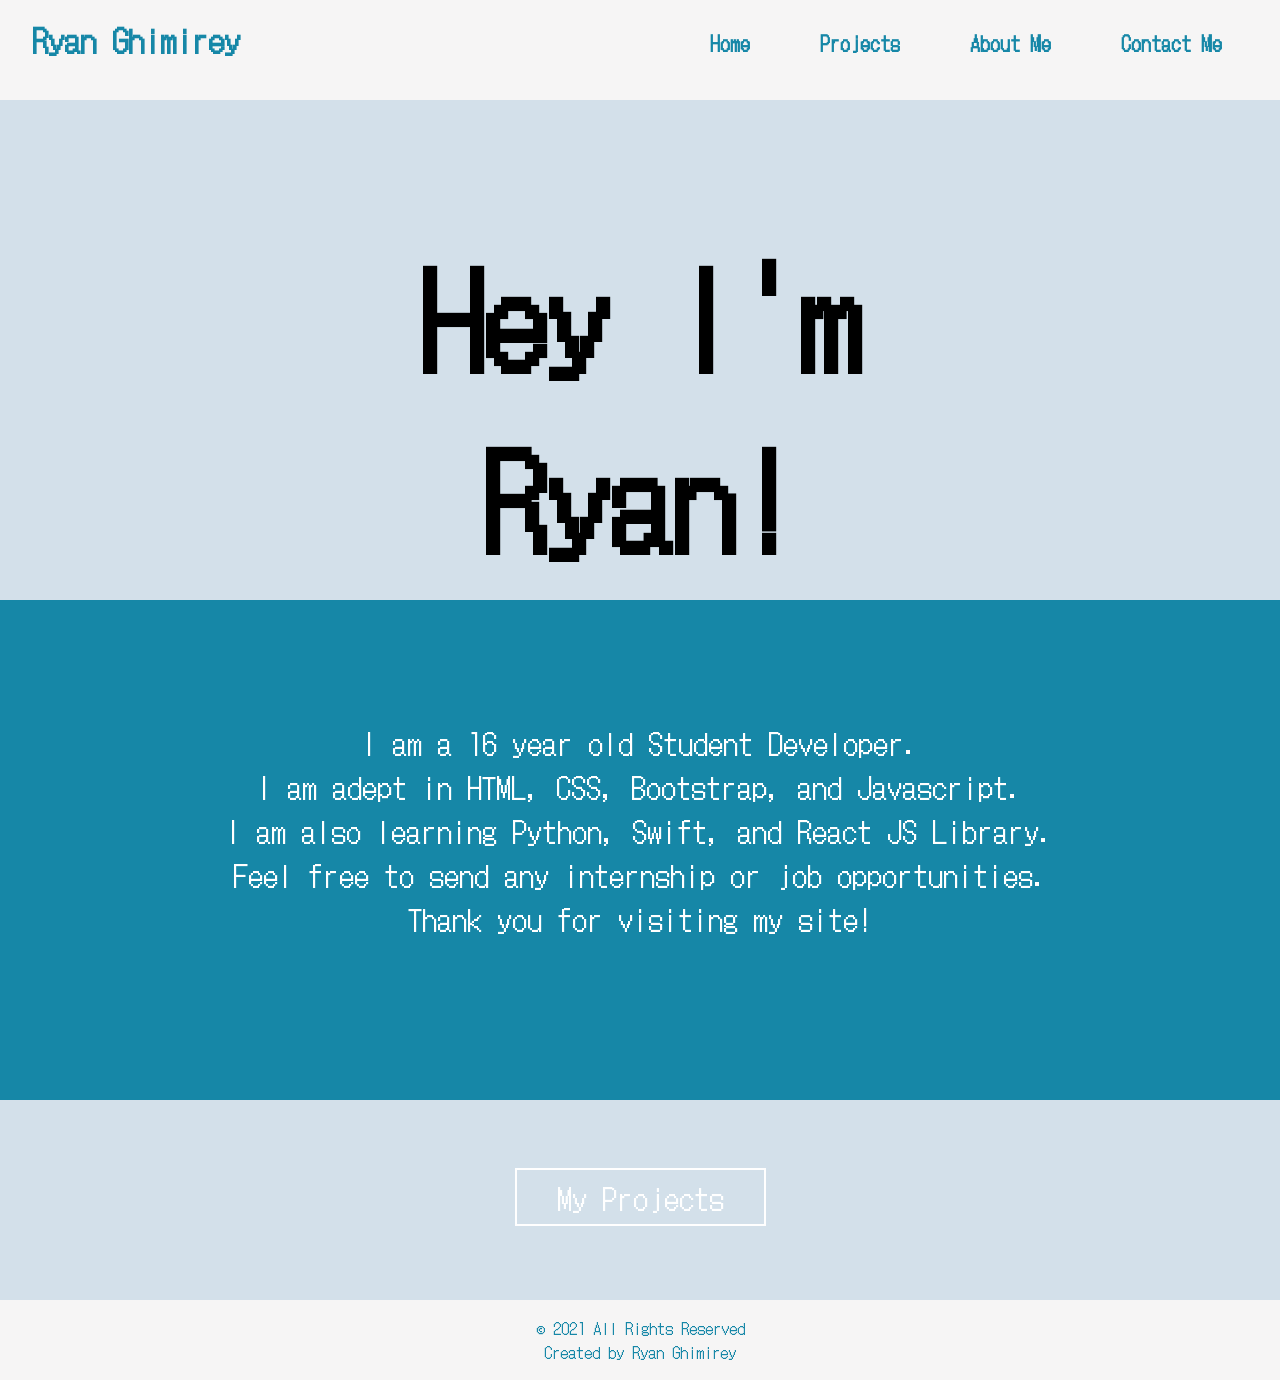
==== index.html @ a5db9faa "Updated Home href" ====
<html>
    <!DOCTYPE html>
    <html lang="en">
    <head>
        <meta charset="UTF-8">
        <meta http-equiv="X-UA-Compatible" content="IE=edge">
        <meta name="viewport" content="width=device-width, initial-scale=1.0">
        <title>Ryan Ghimirey</title>
        <link rel="stylesheet" href="stylesheet.css">
        <link rel="preconnect" href="https://fonts.gstatic.com">
<link href="https://fonts.googleapis.com/css2?family=DotGothic16&display=swap" rel="stylesheet">
    </head>
    <body>
        <div id="grid">
            <div class="navbar">
                
                    <nav>
                        <li class="page"><a href="https://ryanghimirey.github.io" target="blank"> Home </a></li>
                        <li class="page"><a href="https://github.com/RyanGhimirey" target="blank"> Projects </a></li>
                        <li class="page"><a href="https://github.com/RyanGhimirey" target="blank"> About Me </a></li>
                        <li class="page"><a href="https://github.com/RyanGhimirey" target="blank"> Contact Me </a></li>
                    </nav>
                    <h1 id="titlename">
                        Ryan Ghimirey
                    </h1>
            </div>

            <div class="header">
                <h1 id="announce">Hey I'm Ryan!</h1>
            </div>
            <div class="body">
                <p id="description">I am a 16 year old Student Developer. <br>
                    I am adept in HTML, CSS, Bootstrap, and Javascript. <br>
                    I am also learning Python, Swift, and React JS Library.<br> 
                    Feel free to send any internship or job opportunities.<br>
                    Thank you for visiting my site!</p>

                
            </div>
            <div class= "projects">
                <ul>
                    <li id="projectsbtn"><a class="btnborder" href="https://github.com/RyanGhimirey">My Projects</a></li>
                </ul>
            </div>
            <div class="footer">
                <p id="footertext">© 2021 All Rights Reserved <br>
                Created by Ryan Ghimirey</p>
            </div>
        </div>
 
    </body>
    </html>
</html>
---- stylesheet.css ----
*{
    margin:0;
    padding:0;
    
}
body{
    font-family:'DotGothic16', sans-serif;
    background-color: #f6f5f5;
}

.grid{
    display: grid;
    width: 100%;
    grid-template-columns: 1fr;
    grid-template-rows: 1fr 1fr 1fr 1fr;
    grid-template-areas: 
    "navbar"
    "header"
    "body"
    "projects"
    "footer";
    height: 100%;
}
/*For Navigation Bar*/
.navbar{
    grid-area:navbar;
    background-color: #f6f5f5;
    width: 100%;
    height: 100px;
    
    
}
nav{
    float:right;
    list-style-type: none;
    padding: 1.75em;
    font-weight: bolder;
    
      
}
.page{
    display: inline;
    padding: 1.5em;
    font-size: 20px;
    
}
#titlename{
    float: left;
    padding-top: 0.5em;
    padding-left: 1em;
    color: #1687a7;
    
    
    
}

a{
    text-decoration: none;
    color: #1687a7;
}
a:hover{
    color: #19456b;
}
/*For Header*/
.header{
    grid-area:header;
    background-color: #d3e0ea;
    width: 100%;
    height: 500px;
    
    
}
#announce{
    text-align: center;
    margin: 0 auto;
    width: 50%;
    padding-top:1em;
    font-size: 125px;
}
#announce{

  animation-name: textanimation;
  animation-duration:5s ;
  animation-iteration-count: infinite;
}
@keyframes textanimation{
    from{color:white}
    to{color:#28527a}
    to{color:#025955}
    to{color:#276678}
    to{color:#1687a7}
    to{color:#1687a7}  
}
/* For body */
.body{
    grid-area:body;
    background-color: #1687a7;
    width: 100%;
    height: 500px;
}
#description{
    text-align: center;
    font-size: 30px;
    padding-top: 4em;
    color: white;
}
/*For Projects */
.projects{
    grid-area: projects;
    background-color: #d3e0ea;
    width: 100%;
    height: 200px;
}
/*Projects Button */
#projectsbtn{
    text-align: center;
    font-size: 30px;
    padding-top: 2.5em;
  
}
.btnborder{
    border: solid white 2px;
    padding:40px;
    padding-top:5px;
    padding-bottom: 5px;
    color: white;
}
.btnborder:hover{
    color: white;
    background-color:#1687a7;
}
/* For Footer */
.footer{
    grid-area:footer;
    background-color: #f6f5f5;
    width: 100%;
    height: 80px;
}
#footertext{
    text-align: center;
    padding-top: 1em;
    color:#1687a7;

}
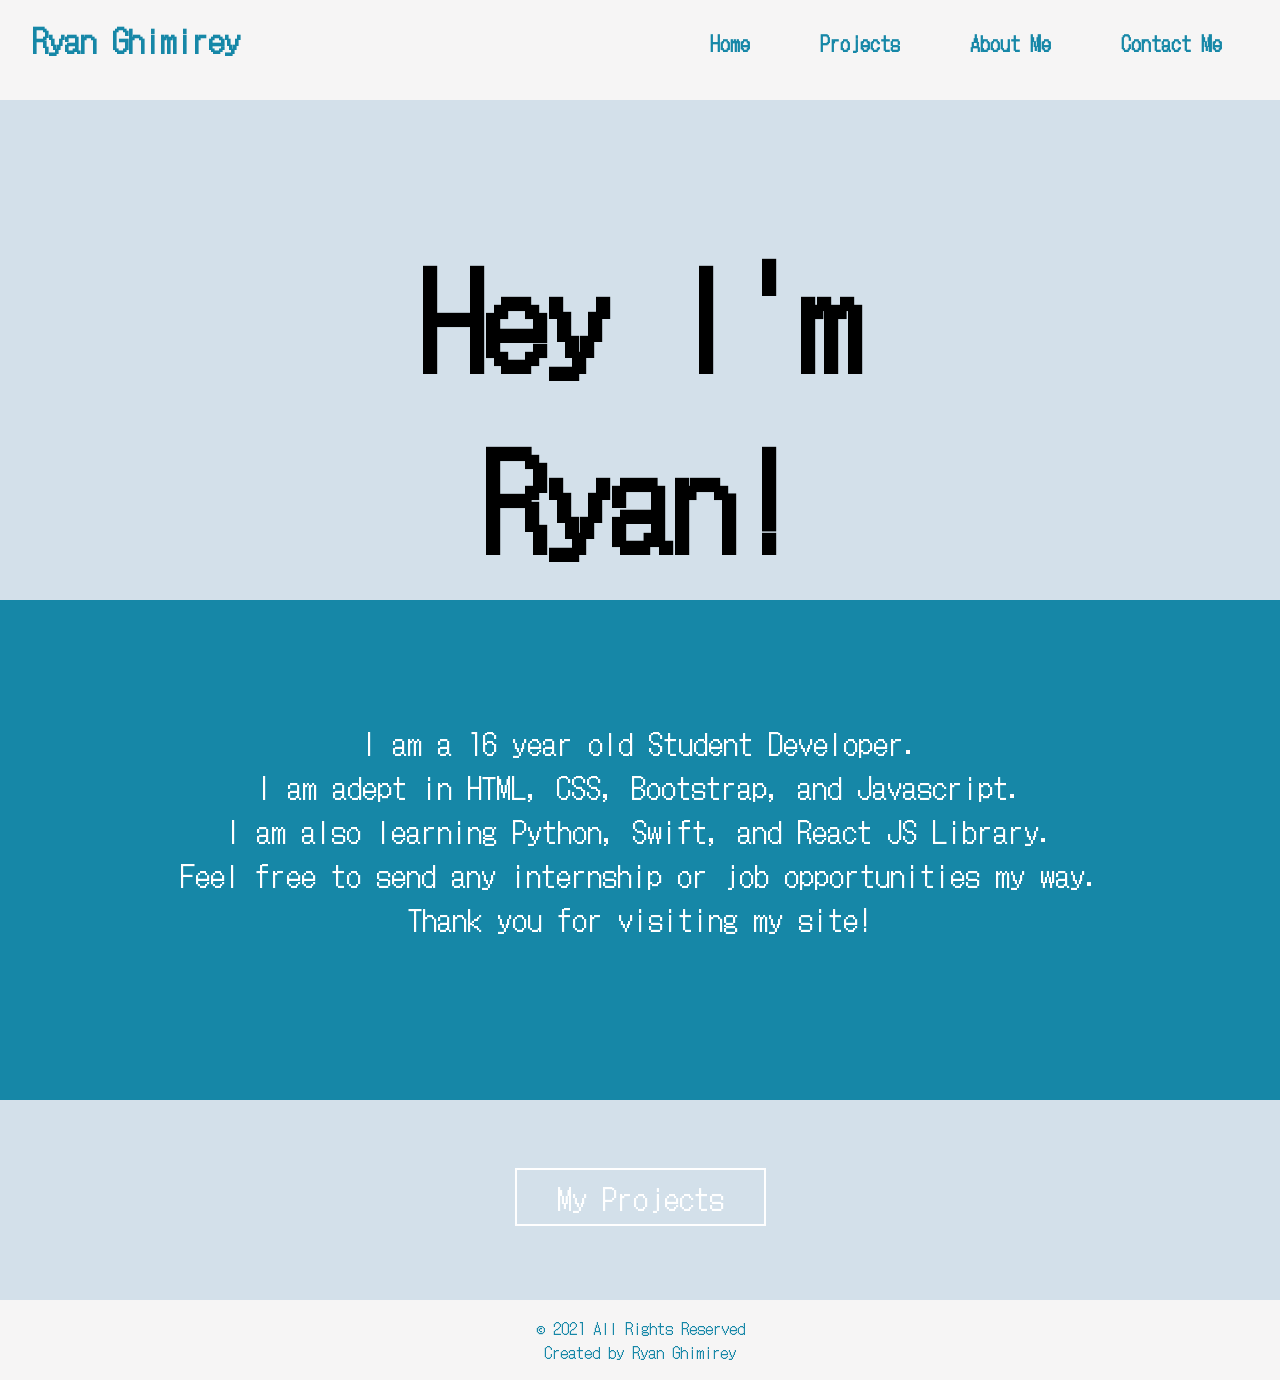
==== commit 07498094: "Updates" ====
--- a/index.html
+++ b/index.html
@@ -32,14 +32,14 @@
                 <p id="description">I am a 16 year old Student Developer. <br>
                     I am adept in HTML, CSS, Bootstrap, and Javascript. <br>
                     I am also learning Python, Swift, and React JS Library.<br> 
-                    Feel free to send any internship or job opportunities.<br>
+                    Feel free to send any internship or job opportunities my way.<br>
                     Thank you for visiting my site!</p>
 
                 
             </div>
             <div class= "projects">
                 <ul>
-                    <li id="projectsbtn"><a class="btnborder" href="https://github.com/RyanGhimirey">My Projects</a></li>
+                    <li id="projectsbtn"><a class="btnborder" href="https://github.com/RyanGhimirey?tab=repositories">My Projects</a></li>
                 </ul>
             </div>
             <div class="footer">
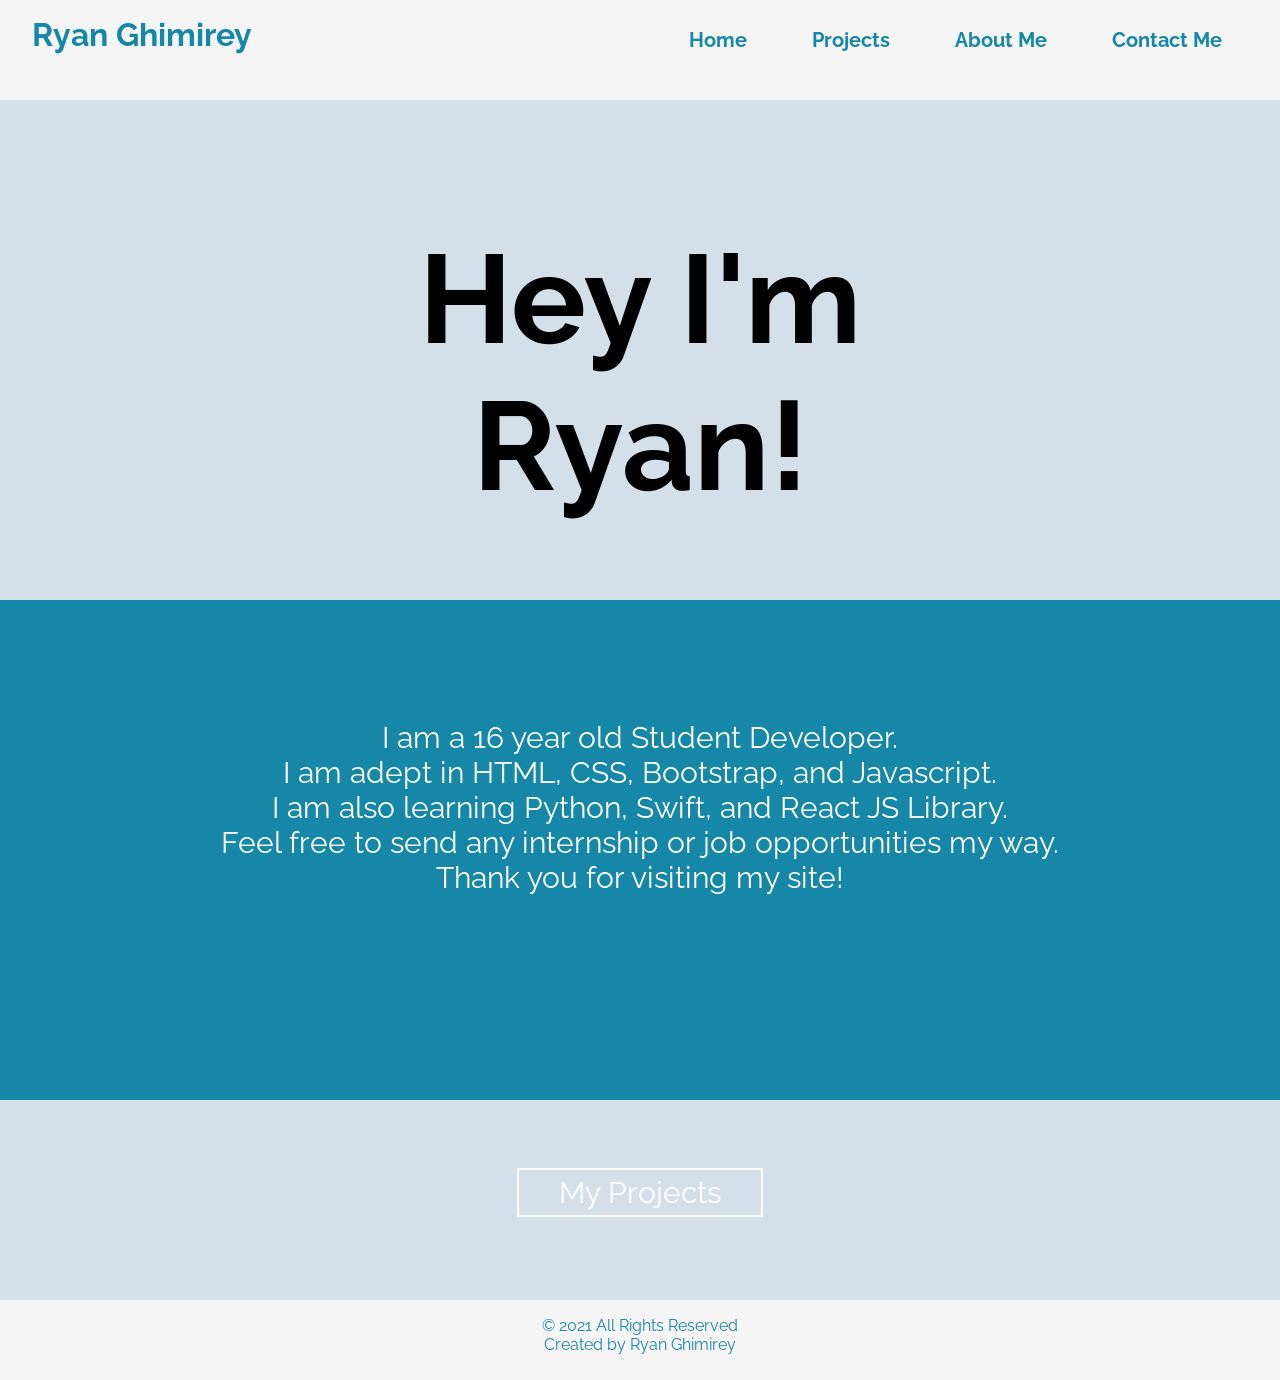
==== commit 861c8e4f: "Font Updates" ====
--- a/index.html
+++ b/index.html
@@ -8,7 +8,8 @@
         <title>Ryan Ghimirey</title>
         <link rel="stylesheet" href="stylesheet.css">
         <link rel="preconnect" href="https://fonts.gstatic.com">
-<link href="https://fonts.googleapis.com/css2?family=DotGothic16&display=swap" rel="stylesheet">
+        <link rel="preconnect" href="https://fonts.gstatic.com">
+        <link href="https://fonts.googleapis.com/css2?family=Raleway:wght@200&display=swap" rel="stylesheet">
     </head>
     <body>
         <div id="grid">
@@ -21,7 +22,7 @@
                         <li class="page"><a href="https://github.com/RyanGhimirey" target="blank"> Contact Me </a></li>
                     </nav>
                     <h1 id="titlename">
-                        Ryan Ghimirey
+                        <a href="https://ryanghimirey.github.io">Ryan Ghimirey</a>
                     </h1>
             </div>
 
--- a/stylesheet.css
+++ b/stylesheet.css
@@ -4,7 +4,7 @@
     
 }
 body{
-    font-family:'DotGothic16', sans-serif;
+    font-family: 'Raleway', sans-serif;
     background-color: #f6f5f5;
 }
 
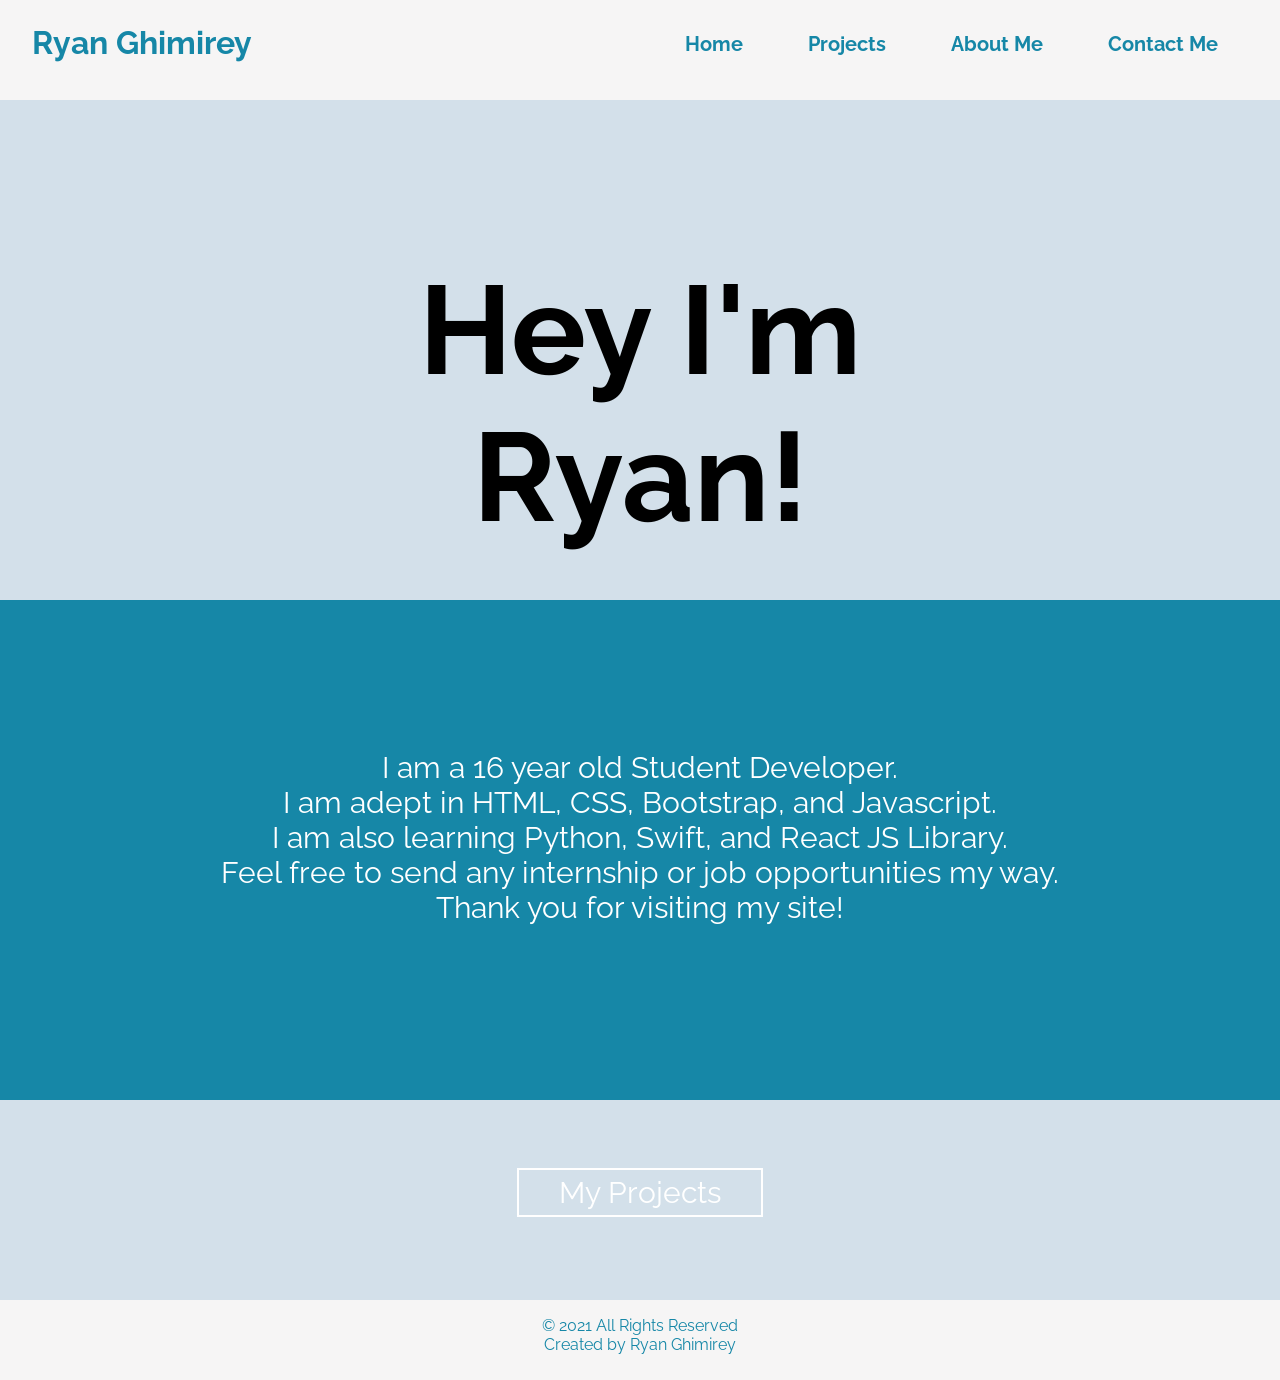
==== commit 8e6425e9: "Added Contact Me Link Contact Me selection sends user to gmail link." ====
--- a/index.html
+++ b/index.html
@@ -19,7 +19,7 @@
                         <li class="page"><a href="https://ryanghimirey.github.io" target="blank"> Home </a></li>
                         <li class="page"><a href="https://github.com/RyanGhimirey" target="blank"> Projects </a></li>
                         <li class="page"><a href="https://github.com/RyanGhimirey" target="blank"> About Me </a></li>
-                        <li class="page"><a href="https://github.com/RyanGhimirey" target="blank"> Contact Me </a></li>
+                        <li class="page"><a href="https://mail.google.com/mail/u/0/?fs=1&tf=cm&source=mailto&to=ryanghimireyofficial@gmail.com" target="blank"> Contact Me </a></li>
                     </nav>
                     <h1 id="titlename">
                         <a href="https://ryanghimirey.github.io">Ryan Ghimirey</a>
--- a/stylesheet.css
+++ b/stylesheet.css
@@ -33,7 +33,7 @@
 nav{
     float:right;
     list-style-type: none;
-    padding: 1.75em;
+    padding: 2em;
     font-weight: bolder;
     
       
@@ -46,7 +46,7 @@
 }
 #titlename{
     float: left;
-    padding-top: 0.5em;
+    padding-top: 0.75em;
     padding-left: 1em;
     color: #1687a7;
     
@@ -74,7 +74,7 @@
     text-align: center;
     margin: 0 auto;
     width: 50%;
-    padding-top:1em;
+    padding-top:1.25em;
     font-size: 125px;
 }
 #announce{
@@ -101,7 +101,7 @@
 #description{
     text-align: center;
     font-size: 30px;
-    padding-top: 4em;
+    padding-top: 5em;
     color: white;
 }
 /*For Projects */
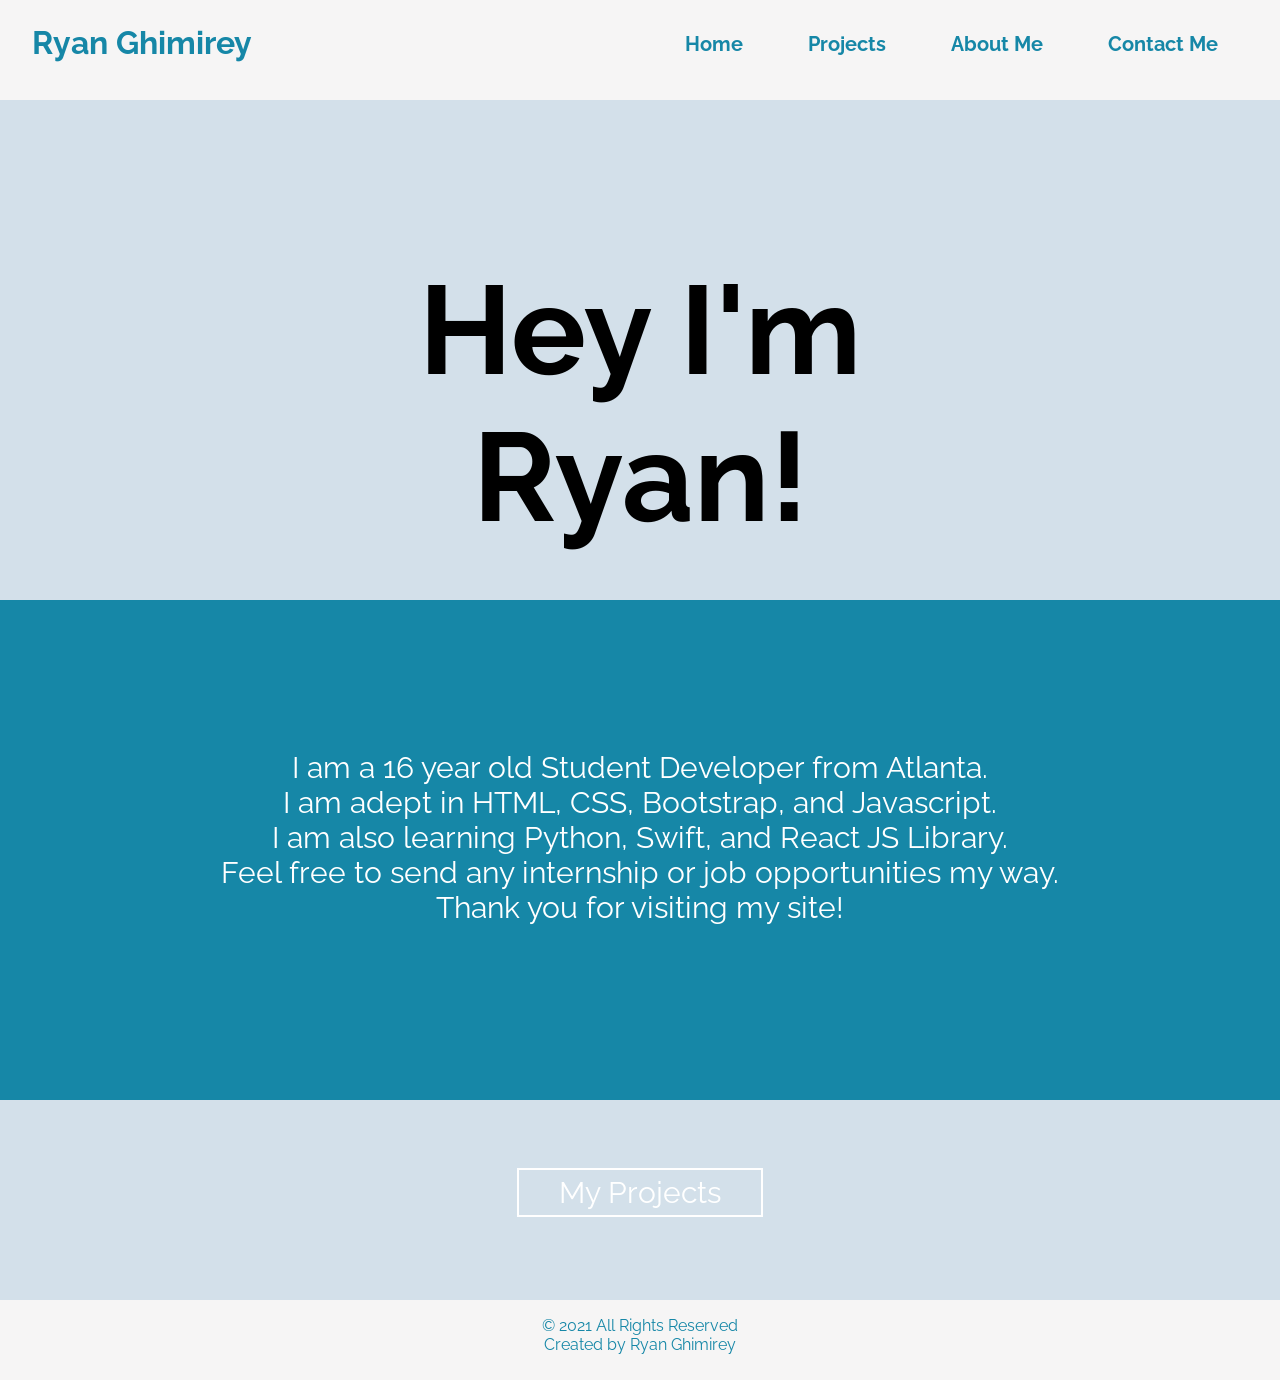
==== commit 84e235dd: "Updates" ====
--- a/index.html
+++ b/index.html
@@ -16,7 +16,7 @@
             <div class="navbar">
                 
                     <nav>
-                        <li class="page"><a href="https://ryanghimirey.github.io" target="blank"> Home </a></li>
+                        <li class="page"><a href="https://ryanghimirey.github.io"> Home </a></li>
                         <li class="page"><a href="https://github.com/RyanGhimirey" target="blank"> Projects </a></li>
                         <li class="page"><a href="https://github.com/RyanGhimirey" target="blank"> About Me </a></li>
                         <li class="page"><a href="https://mail.google.com/mail/u/0/?fs=1&tf=cm&source=mailto&to=ryanghimireyofficial@gmail.com" target="blank"> Contact Me </a></li>
@@ -30,7 +30,7 @@
                 <h1 id="announce">Hey I'm Ryan!</h1>
             </div>
             <div class="body">
-                <p id="description">I am a 16 year old Student Developer. <br>
+                <p id="description">I am a 16 year old Student Developer from Atlanta. <br>
                     I am adept in HTML, CSS, Bootstrap, and Javascript. <br>
                     I am also learning Python, Swift, and React JS Library.<br> 
                     Feel free to send any internship or job opportunities my way.<br>
